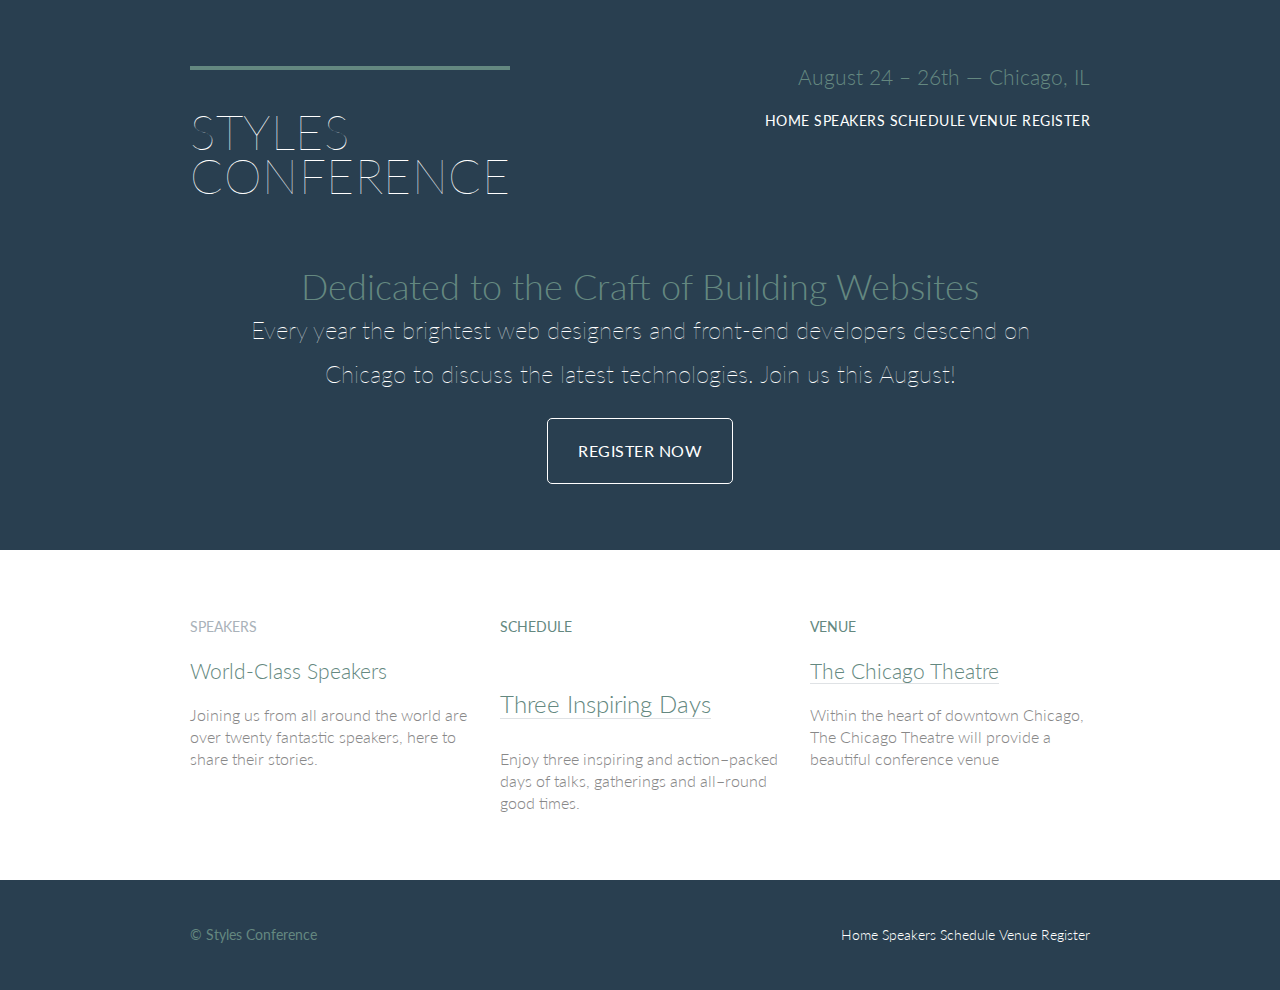
==== index.html @ c5321703 "initial commit" ====
<!DOCTYPE html>
<html lang="en">
    <head>
        <meta charset="utf-8">
        <title>Styles Conference</title>
        <link rel="stylesheet" href="assets/stylesheets/main.css">
        <link rel="stylesheet"
        href="http://fonts.googleapis.com/css?family=Lato:100,300,400">
    </head>
    <body>
        <header class="primary-header container group">
            <section>
                <h1 class="logo"><a href="index_three.html">Styles <br> Conference</a></h1>
            
                <h3 class="tagline">August 24 &ndash; 26th &mdash; Chicago, IL</h3>
            </section>

            <nav class="nav primary-nav">

                <a href="index_three.html">Home</a> 

                <a href="speakers.html">Speakers</a> 

                <a href="schedule.html">Schedule</a> 

                <a href="venue.html">Venue</a> 

                <a href="register.html">Register</a> 

            </nav>

            
        </header>

        <section class="hero container">

            <h2>Dedicated to the Craft of Building Websites</h2>
        
            <p>Every year the brightest web designers and front-end developers 
                descend on Chicago to discuss the latest technologies. Join us this August!
            </p>

        
            <a class="btn btn-alt" href="register.html">Register Now</a>

        </section>

        <section class="row">
            <div class="grid">
            
            <!-- Speakers -->
            
            <section class="teaser col-1-3">
  
                <a href="speakers.html"><h5>Speakers</h5></a>  
  
                <a href="speakers.html"><h3>World-Class Speakers</h3></a>
  
                <p>Joining us from all around the world are over twenty fantastic speakers, here to share their stories.</p>    
  
            </section><!-- 
                
                Schedule 

            --><section class="col-1-3">
                <h5><a href="schedule.html">Schedule</a></h2><br>

                <h2><p><a href="schedule.html">Three Inspiring Days</a></p></h2>

                <p>Enjoy three inspiring and action&ndash;packed days of talks, gatherings and all&ndash;round good times.</p>
            </section><!--     
                
                Venue 

            --><section class="col-1-3">
                <h5><a href="venue.html">Venue</a></h3>

                <h3><p><a href="venue.html">The Chicago Theatre</a></p></h3>

                <p>Within the heart of downtown Chicago, The Chicago Theatre will provide a beautiful conference venue</p>
                </section>
            
            </div>
    </section>

        <footer class="primary-footer container group">

            <small>&copy; Styles Conference</small> 

            <nav class="nav">

                <a href="index_three.html">Home</a> 

                <a href="speakers.html">Speakers</a> 

                <a href="schedule.html">Schedule</a> 

                <a href="venue.html">Venue</a> 

                <a href="register.html">Register</a> 

            </nav>
        
        </footer>

        
    </body>

</html>
---- assets/stylesheets/main.css ----
/* http://meyerweb.com/eric/tools/css/reset/ 2. v2.0 | 20110126
  License: none (public domain)
*/

html, body, div, span, applet, object, iframe,
h1, h2, h3, h4, h5, h6, p, blockquote, pre,
a, abbr, acronym, address, big, cite, code,
del, dfn, em, img, ins, kbd, q, s, samp,
small, strike, strong, sub, sup, tt, var,
b, u, i, center,
dl, dt, dd, ol, ul, li,
fieldset, form, label, legend,
table, caption, tbody, tfoot, thead, tr, th, td,
article, aside, canvas, details, embed,
figure, figcaption, footer, header, hgroup,
menu, nav, output, ruby, section, summary,
time, mark, audio, video {
  margin: 0;
  padding: 0;
  border: 0;
  font-size: 100%;
  font: inherit;
  vertical-align: baseline;
}
/* HTML5 display-role reset for older browsers */
article, aside, details, figcaption, figure,
footer, header, hgroup, menu, nav, section {
  display: block;
}
body {
  line-height: 1;
}
ol, ul {
  list-style: none;
}
blockquote, q {
  quotes: none;
}
blockquote:before, blockquote:after,
q:before, q:after {
  content: '';
  content: none;
}
table {
  border-collapse: collapse;
  border-spacing: 0;
}

/*
  ========================================
  Custom styles
  ========================================
*/
body {
    background: #293f50;
    color: #888;
    font: 300 16px/22px "Lato", "Open Sans", "Helvetica Neue", Helvetica, Arial, sans-serif;
}

/*
  ========================================
  Grid
  ========================================
*/
*,

*:before,

*:after {

  -webkit-box-sizing: border-box;

     -moz-box-sizing: border-box;

          box-sizing: border-box;

}

/*
  ========================================
  Clearfix
  ========================================
*/
.group:before,
.group:after {
  content: "";
  display: table;
}
.group:after {
  clear: both;
}
.group {
  clear: both;
  *zoom: 1;
}


/*
  ========================================
  Rows
  ========================================
*/

.row,
.row-alt {
  min-width: 960px;
}    

.row {
    background: #fff;
    min-width: 960px;
    padding: 66px 0 44px 0;
}

.row-alt {
    background: #cbe2c1;
    background: -webkit-linear-gradient(to right, #a1d3b0, #f6f1d3);
    background: -moz-linear-gradient(to right, #a1d3b0, #f6f1d3);
    background: linear-gradient(to right, #a1d3b0, #f6f1d3);
    padding: 44px 0 22px 0;
}   


/*
  ========================================
  Typography
  ========================================

*/
h1, h3, h4, h5, p {

    margin-bottom: 22px;
  
}

h1, h2, h3, h4 {
    color: #648880;
}

h1 {
    font-size: 36px;
    line-height: 44px;
}

h2 {
    font-size: 24px;
    line-height: 44px;
}

h3 {
    font-size: 21px;
}

h4 {
    font-size: 18px;
}


h5 {
    color: #a9b2b9;
    font-size: 14px;
    font-weight: 400;
    text-transform: uppercase;
}


strong {
    font-weight: 400;
}
  
cite, em {
    font-style: italic;
}

/*
  ========================================
  Links
  ========================================
*/

a {
    color: #648880;
    text-decoration: none;
}

a:hover {
    color: #a9b2b9;
}

p a {
    border-bottom: 1px solid #dfe2e5;
}

/*
  ========================================
  Buttons
  ========================================

*/

.btn {
    border-radius: 5px;
    color: #fff;
    cursor: pointer;
    display: inline-block;
    font-weight: 400;
    letter-spacing: .5px;
    margin: 0;
    text-transform: uppercase;
}

.btn-alt {
    border: 1px solid #fff;
    padding: 10px 30px;  
}

.btn-alt:hover {
    background: #fff;
    color: #648880;
}  

/*
  ========================================
  Home
  ========================================
*/
.hero {
    padding: 22px 80px 66px 80px;  
} 
/*
  ========================================
  Primary header
  ========================================
*/

.logo {
    border-top: 4px solid #648880;
    float: left;
    font-size: 48px;
    line-height: 44px;
    padding: 40px 0 22px 0;
    letter-spacing: .5px;
    text-transform: uppercase;
    font-weight: 100;
}

/*
  ========================================
  Primary footer
  ========================================
*/

.primary-footer small {
    float: left;
}

.primary-footer {
    padding-bottom: 44px;
    padding-top: 44px;
}

.col-1-3 {
    width: 33.33%;
  }
.col-2-3 {
    width: 66.66%;
}

.col-1-3,
.col-2-3 {
  display: inline-block;
  vertical-align: top;
}

.grid,
.col-1-3,
.col-2-3 {
  padding-left: 15px;
  padding-right: 15px;
}

.container,
.grid {
  margin: 0 auto;
  width: 960px;
}
.container {
  padding-left: 30px;
  padding-right: 30px;
}

.tagline {
    margin: 66px 0 22px 0;
    text-align: right;
}

.primary-nav {
    font-size: 14px;
    font-weight: 400;
    letter-spacing: .5px;
    text-transform: uppercase;
}

.primary-footer {
    color: #648880;
    font-size: 14px;
    padding-bottom: 44px;
    padding-top: 44px;
}

.primary-footer small {
    float: left;
    font-weight: 400;
}

.hero {
    color: #fff;
    line-height: 44px;
    padding: 22px 80px 66px 80px;
    text-align: center;
}

.hero h2 {
    font-size: 36px;
}

.hero p {
    font-size: 24px;
    font-weight: 100;
}

.teaser a:hover h3 {
    color: #a9b2b9;
}


/*
  ========================================
  Navigation
  ========================================
*/

.nav {
    text-align: right;
}

.primary-header a,
.primary-footer a {
  color: #fff;
}

.primary-header a:hover,
.primary-footer a:hover {
  color: #648880;
}  

/*
  ========================================
  Leads
  ========================================
*/

.lead {
    text-align: center;
  }
  .lead p {
    font-size: 21px;
    line-height: 33px;
}
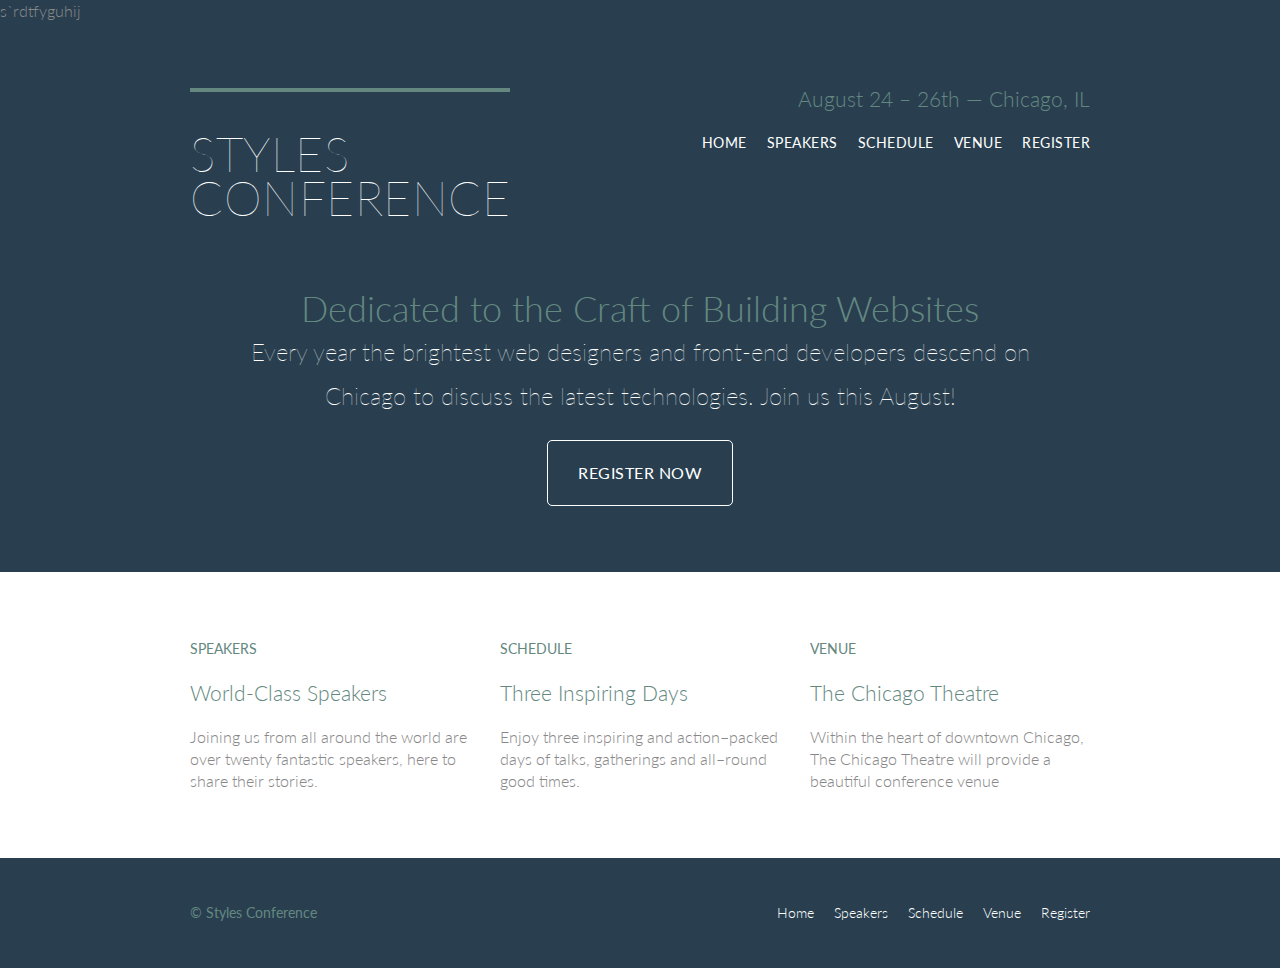
==== commit 06cb68f9: "2nd commit" ====
--- a/index.html
+++ b/index.html
@@ -1,6 +1,6 @@
 <!DOCTYPE html>
 <html lang="en">
-    <head>
+    <head>s`rdtfyguhij
         <meta charset="utf-8">
         <title>Styles Conference</title>
         <link rel="stylesheet" href="assets/stylesheets/main.css">
@@ -16,16 +16,13 @@
             </section>
 
             <nav class="nav primary-nav">
-
-                <a href="index_three.html">Home</a> 
-
-                <a href="speakers.html">Speakers</a> 
-
-                <a href="schedule.html">Schedule</a> 
-
-                <a href="venue.html">Venue</a> 
-
-                <a href="register.html">Register</a> 
+                <ul>
+                    <li><a href="index.html">Home</a></li><!--
+                    --><li><a href="speakers.html">Speakers</a></li><!--
+                    --><li><a href="schedule.html">Schedule</a></li><!--
+                    --><li><a href="venue.html">Venue</a></li><!--
+                    --><li><a href="register.html">Register</a></li>
+                </ul>
 
             </nav>
 
@@ -51,10 +48,8 @@
             <!-- Speakers -->
             
             <section class="teaser col-1-3">
-  
-                <a href="speakers.html"><h5>Speakers</h5></a>  
-  
-                <a href="speakers.html"><h3>World-Class Speakers</h3></a>
+                <h5><a href="speakers.html">Speakers</a></h5>
+                <h3><a href="speakers.html">World-Class Speakers</a></h3>
   
                 <p>Joining us from all around the world are over twenty fantastic speakers, here to share their stories.</p>    
   
@@ -62,20 +57,18 @@
                 
                 Schedule 
 
-            --><section class="col-1-3">
-                <h5><a href="schedule.html">Schedule</a></h2><br>
-
-                <h2><p><a href="schedule.html">Three Inspiring Days</a></p></h2>
+            --><section class="teaser col-1-3">
+                <h5><a href="schedule.html">Schedule</a></h5>
+                <h3><a href="schedule.html">Three Inspiring Days</a></h3>
 
                 <p>Enjoy three inspiring and action&ndash;packed days of talks, gatherings and all&ndash;round good times.</p>
             </section><!--     
                 
                 Venue 
 
-            --><section class="col-1-3">
-                <h5><a href="venue.html">Venue</a></h3>
-
-                <h3><p><a href="venue.html">The Chicago Theatre</a></p></h3>
+            --><section class="teaser col-1-3">
+                <h5><a href="venue.html">Venue</a></h5>
+                <h3><a href="venue.html">The Chicago Theatre</a></h3>
 
                 <p>Within the heart of downtown Chicago, The Chicago Theatre will provide a beautiful conference venue</p>
                 </section>
@@ -88,17 +81,13 @@
             <small>&copy; Styles Conference</small> 
 
             <nav class="nav">
-
-                <a href="index_three.html">Home</a> 
-
-                <a href="speakers.html">Speakers</a> 
-
-                <a href="schedule.html">Schedule</a> 
-
-                <a href="venue.html">Venue</a> 
-
-                <a href="register.html">Register</a> 
-
+                <ul>
+                    <li><a href="index.html">Home</a></li><!--
+                    --><li><a href="speakers.html">Speakers</a></li><!--
+                    --><li><a href="schedule.html">Schedule</a></li><!--
+                    --><li><a href="venue.html">Venue</a></li><!--
+                    --><li><a href="register.html">Register</a></li>
+                </ul>
             </nav>
         
         </footer>
--- a/assets/stylesheets/main.css
+++ b/assets/stylesheets/main.css
@@ -344,6 +344,15 @@
     text-align: right;
 }
 
+.nav li {
+  display: inline-block;
+  margin: 0 10px;
+  vertical-align: top;
+}
+.nav li:last-child {
+  margin-right: 0;
+}
+
 .primary-header a,
 .primary-footer a {
   color: #fff;
@@ -366,4 +375,22 @@
   .lead p {
     font-size: 21px;
     line-height: 33px;
-}   +}
+
+/*
+  ========================================
+  Speakers
+  ========================================
+*/
+  
+.speaker-info {
+  border: 1px solid #dfe2e5;
+  border-radius: 5px;
+  margin-top: 88px;
+  padding: 22px 0;
+  text-align: center;
+}
+
+.speaker {
+  margin-bottom: 44px;
+}  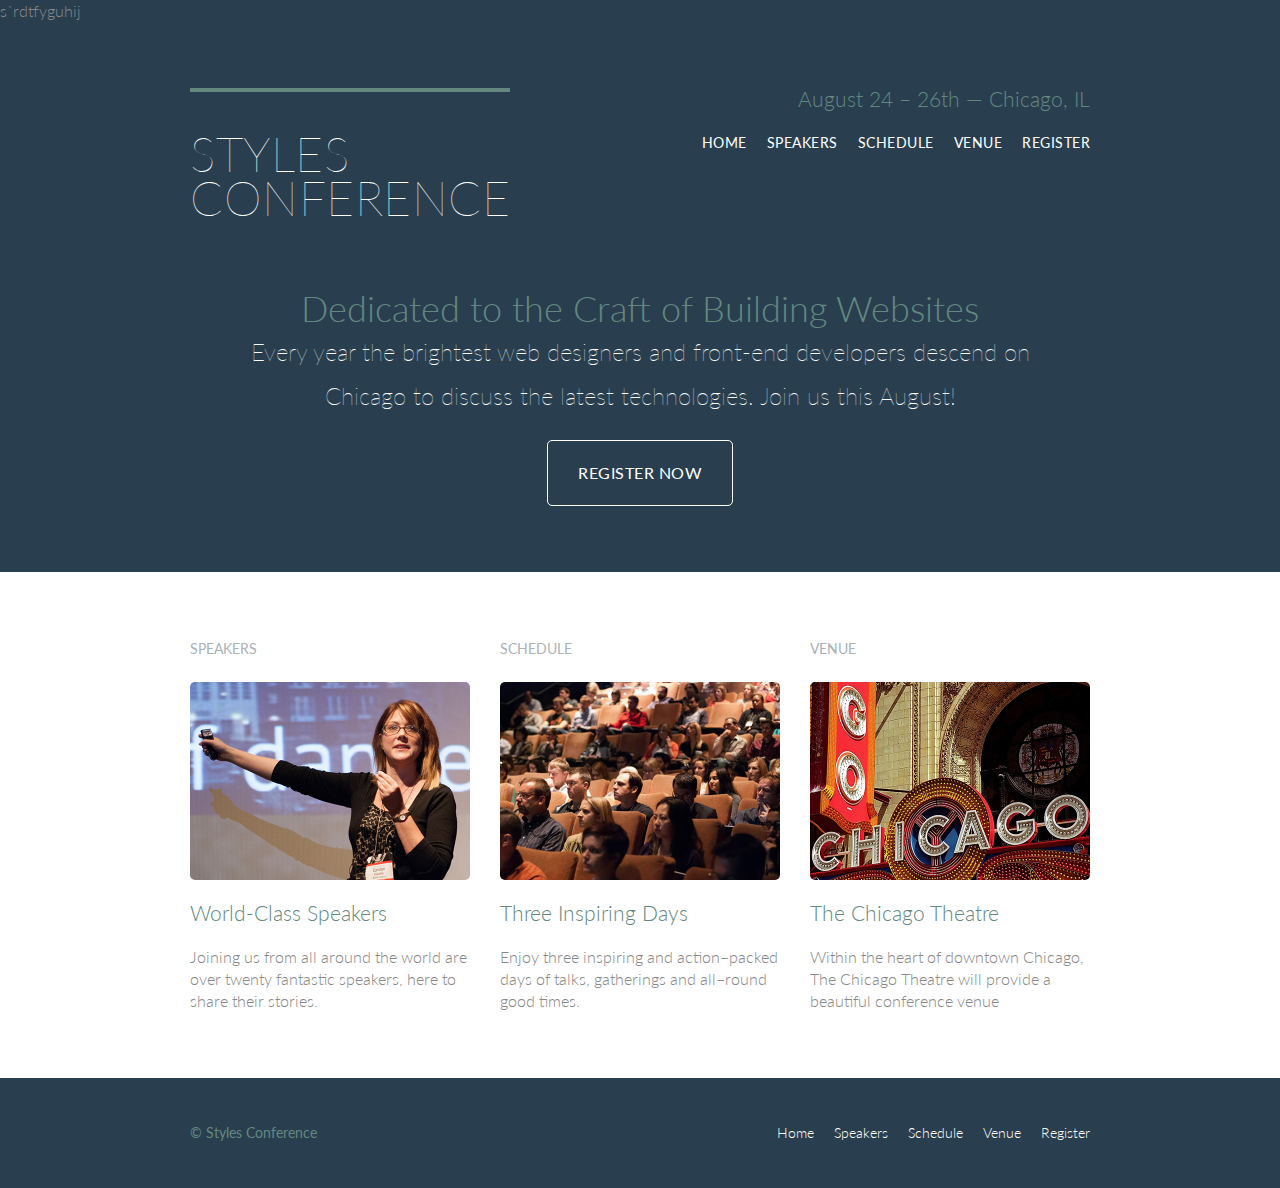
==== commit 1e2f00c8: "3rd commit" ====
--- a/index.html
+++ b/index.html
@@ -48,9 +48,11 @@
             <!-- Speakers -->
             
             <section class="teaser col-1-3">
-                <h5><a href="speakers.html">Speakers</a></h5>
-                <h3><a href="speakers.html">World-Class Speakers</a></h3>
-  
+                <h5>Speakers</h5>
+                <a href="speakers.html">
+                    <img src="assets/images/home/speakers.jpg" alt="Professional Speaker">
+                    <h3>World-Class Speakers</h3>
+                </a>
                 <p>Joining us from all around the world are over twenty fantastic speakers, here to share their stories.</p>    
   
             </section><!-- 
@@ -58,8 +60,11 @@
                 Schedule 
 
             --><section class="teaser col-1-3">
-                <h5><a href="schedule.html">Schedule</a></h5>
-                <h3><a href="schedule.html">Three Inspiring Days</a></h3>
+                <h5>Schedule</h5>
+                <a href="schedule.html">
+                    <img src="assets/images/home/schedule.jpg" alt="Schedule of Activities">
+                    <h3>Three Inspiring Days</h3>
+                </a>
 
                 <p>Enjoy three inspiring and action&ndash;packed days of talks, gatherings and all&ndash;round good times.</p>
             </section><!--     
@@ -67,8 +72,11 @@
                 Venue 
 
             --><section class="teaser col-1-3">
-                <h5><a href="venue.html">Venue</a></h5>
-                <h3><a href="venue.html">The Chicago Theatre</a></h3>
+                <h5>Venue</h5>
+                <a href="venue.html">
+                    <img src="assets/images/home/venue.jpg" alt="Arranged Venues">
+                <h3>The Chicago Theatre</h3>
+                </a>
 
                 <p>Within the heart of downtown Chicago, The Chicago Theatre will provide a beautiful conference venue</p>
                 </section>
--- a/assets/stylesheets/main.css
+++ b/assets/stylesheets/main.css
@@ -333,6 +333,13 @@
     color: #a9b2b9;
 }
 
+.teaser img {
+  border-radius: 5px;
+  display: block;
+  margin-bottom: 22px;
+  max-width: 100%
+} 
+
 
 /*
   ========================================
@@ -387,10 +394,16 @@
   border: 1px solid #dfe2e5;
   border-radius: 5px;
   margin-top: 88px;
-  padding: 22px 0;
+  padding-bottom: 22px;
   text-align: center;
 }
 
 .speaker {
   margin-bottom: 44px;
-}  +}  
+.speaker-info img {
+  border-radius: 50%;
+  height: 130px;
+  margin: -66px 0 22px 0;
+  vertical-align: top;
+}   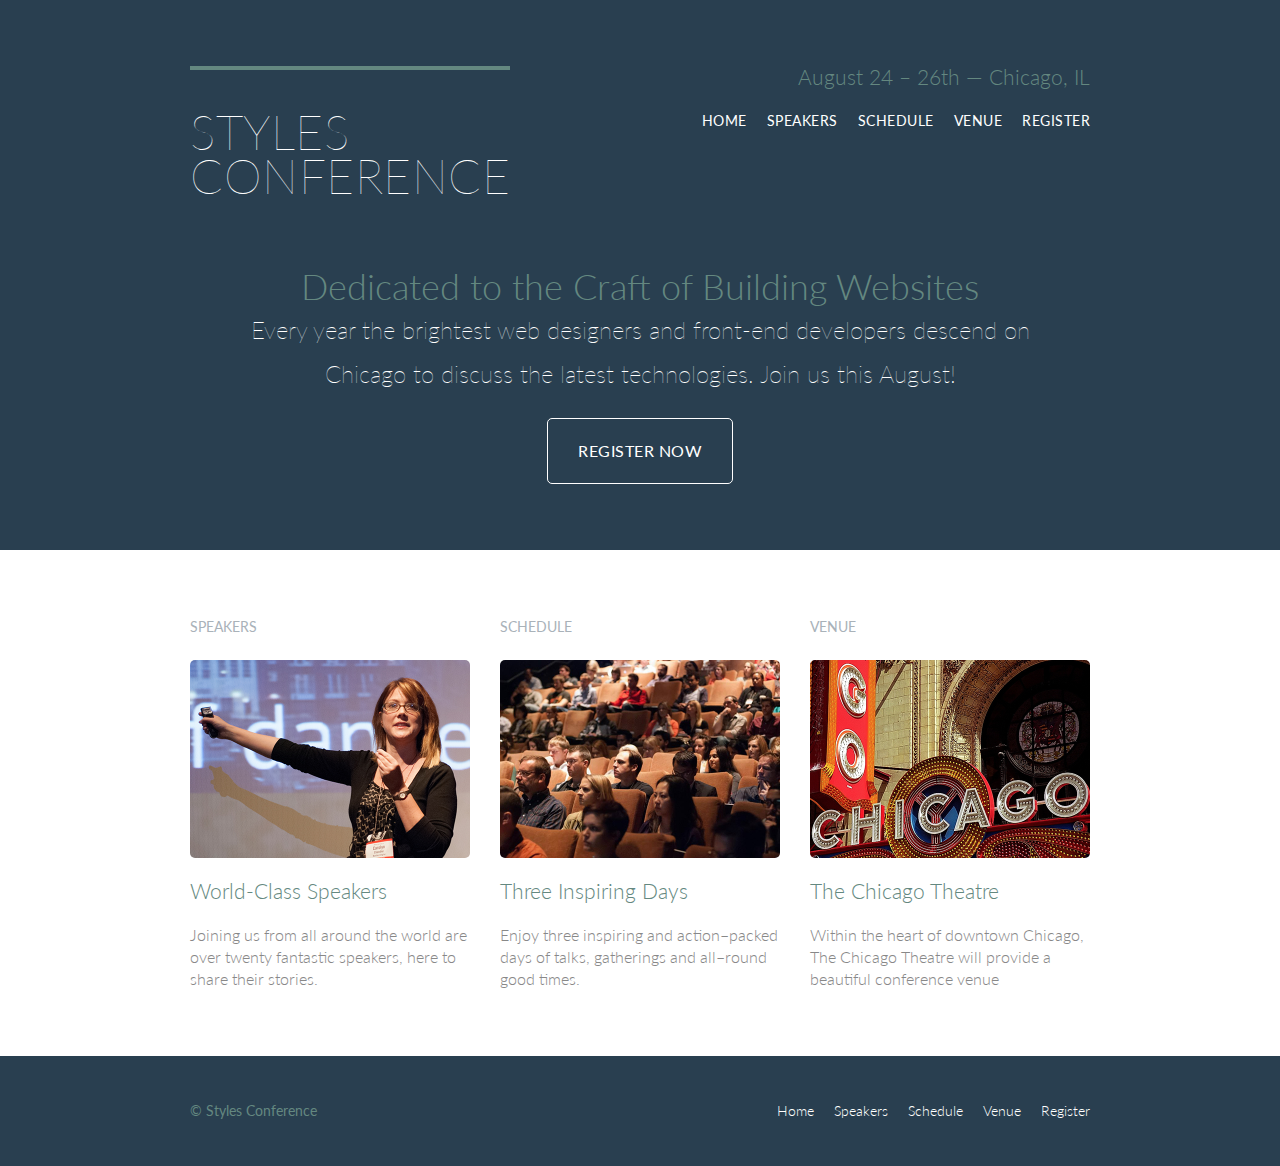
==== commit 97709c7f: "5th commit" ====
--- a/index.html
+++ b/index.html
@@ -1,6 +1,6 @@
 <!DOCTYPE html>
 <html lang="en">
-    <head>s`rdtfyguhij
+    <head>
         <meta charset="utf-8">
         <title>Styles Conference</title>
         <link rel="stylesheet" href="assets/stylesheets/main.css">
--- a/assets/stylesheets/main.css
+++ b/assets/stylesheets/main.css
@@ -252,7 +252,7 @@
 
 .primary-footer small {
     float: left;
-}
+} 
 
 .primary-footer {
     padding-bottom: 44px;
@@ -406,4 +406,76 @@
   height: 130px;
   margin: -66px 0 22px 0;
   vertical-align: top;
-}   +}  
+/*
+  ========================================
+  Venue
+  ========================================
+*/
+
+.venue-theatre {
+  margin-bottom: 66px;
+}
+.venue-hotel {
+  margin-bottom: 22px;
+}
+.venue-map {
+  height: 264px;
+}
+
+/*
+  ========================================
+  Register
+  ========================================
+*/
+
+.why-attend {
+  list-style: square;
+  margin: 0 0 22px 30px;
+} 
+
+form {
+  margin-bottom: 22px;
+}
+input,
+select,
+textarea {
+  font: 300 16px/22px "Lato", "Open Sans", "Helvetica Neue", Helvetica, Arial, sans-serif;
+}
+
+.register-group label {
+  color: #648880;
+  cursor: pointer;
+  font-weight: 400;
+}
+.register-group input,
+.register-group select,
+.register-group textarea {
+  border: 1px solid #c6c9cc;
+  border-radius: 5px;
+  color: #888;
+  display: block;
+  margin: 5px 0 27px 0;
+  padding: 5px 8px;
+}
+.register-group input,
+.register-group textarea {
+  width: 100%;
+}
+.register-group select {
+  height: 34px;
+  width: 60px;
+}
+.register-group textarea {
+  height: 78px;
+}
+
+.btn-default {
+  border: 0;
+  background: #648880;
+  padding: 11px 30px;
+  font-size: 14px;
+}
+.btn-default:hover {
+  background: #77a198;
+}